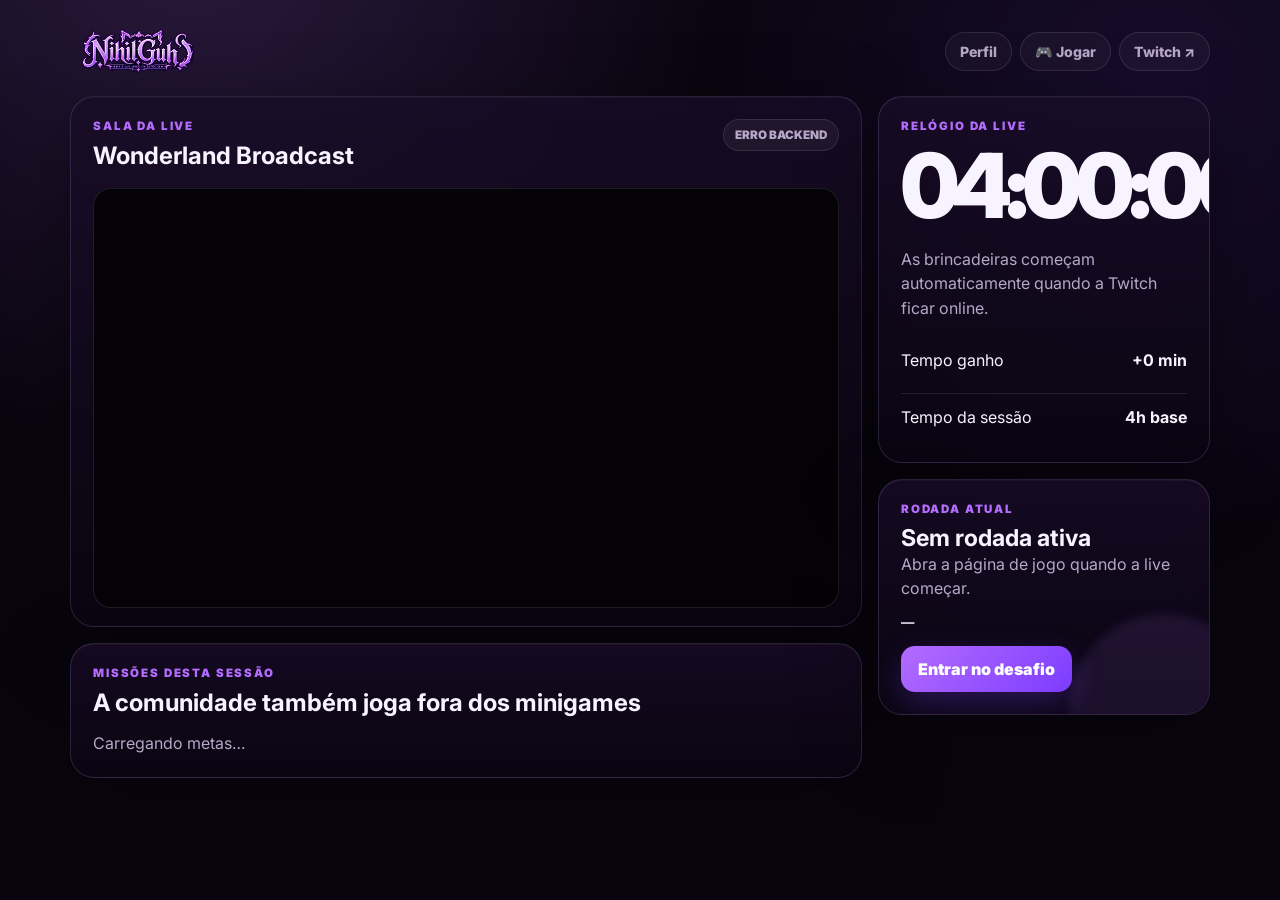
==== live/index.html @ 90fd8736 "chore: refresh persistent-game frontend release" ====
<!doctype html>
<html lang="pt-BR">
<head>
  <meta charset="utf-8"><meta name="viewport" content="width=device-width,initial-scale=1">
  <meta name="theme-color" content="#09050f"><title>NihilGuh — Sala da Live</title>
  <link rel="preconnect" href="https://fonts.googleapis.com"><link rel="preconnect" href="https://fonts.gstatic.com" crossorigin>
  <link href="https://fonts.googleapis.com/css2?family=Inter:wght@400;500;600;700;800;900&display=swap" rel="stylesheet">
  <link rel="stylesheet" href="../app.css?v=15">
</head>
<body data-page="live">
  <main class="shell">
    <header class="topbar">
      <a class="brand" href="../"><img src="../assets/logo.webp" alt="NihilGuh"></a>
      <nav class="nav"><a href="../">Perfil</a><a href="../play/" class="keep-mobile">🎮 Jogar</a><a href="https://www.twitch.tv/nihilguh" target="_blank" rel="noreferrer">Twitch ↗</a></nav>
    </header>

    <div class="live-layout">
      <section class="stack">
        <article class="card hero-card">
          <div class="hero-head">
            <div><span class="eyebrow">SALA DA LIVE</span><h2>Wonderland Broadcast</h2></div>
            <span class="status-badge" data-live-badge>OFFLINE</span>
          </div>
          <div class="player-wrap" id="live-player"></div>
        </article>

        <article class="card">
          <span class="eyebrow">MISSÕES DESTA SESSÃO</span>
          <h2>A comunidade também joga fora dos minigames</h2>
          <div class="list" id="live-goals-list"><div class="subtle">Carregando metas…</div></div>
        </article>
      </section>

      <aside class="live-side">
        <article class="card">
          <span class="eyebrow">RELÓGIO DA LIVE</span>
          <div class="big-clock" id="live-clock">04:00:00</div>
          <p class="subtle" id="live-state-copy">As brincadeiras começam automaticamente quando a Twitch ficar online.</p>
          <div class="list">
            <div class="list-row"><span>Tempo ganho</span><strong id="live-bonus">+0 min</strong></div>
            <div class="list-row"><span>Tempo da sessão</span><strong id="live-total">4h base</strong></div>
          </div>
        </article>

        <article class="card round-card">
          <span class="eyebrow">RODADA ATUAL</span>
          <h2 class="round-title" id="live-round-title">Sem rodada ativa</h2>
          <p class="round-copy" id="live-round-copy">Abra a página de jogo quando a live começar.</p>
          <div class="round-meta"><span id="live-round-meta">—</span></div>
          <div class="actions"><a class="btn primary" href="../play/">Entrar no desafio</a></div>
        </article>
      </aside>
    </div>
  </main>
  <script src="../site.config.js?v=14"></script><script src="../goals-api.js?v=14"></script><script src="../app.js?v=15"></script>
</body>
</html>
---- app.css ----
:root{
  --bg:#09050f;--panel:#12091c;--panel2:#190d26;--line:rgba(255,255,255,.10);
  --text:#f8f4ff;--muted:#b7a8c7;--purple:#b46cff;--purple2:#7c3cff;--pink:#ef9dff;
  --green:#60e4aa;--danger:#ff6b9d;--radius:24px;--shadow:0 24px 80px rgba(0,0,0,.38)
}
*{box-sizing:border-box}
html{background:var(--bg);color-scheme:dark;scroll-behavior:smooth}
body{margin:0;min-height:100vh;background:
radial-gradient(circle at 15% -10%,rgba(180,108,255,.20),transparent 34rem),
radial-gradient(circle at 90% 10%,rgba(124,60,255,.12),transparent 28rem),
var(--bg);color:var(--text);font-family:Inter,system-ui,-apple-system,BlinkMacSystemFont,"Segoe UI",sans-serif}
a{color:inherit}button,input{font:inherit}
body[data-page="home"]{position:relative;isolation:isolate;background:#06030c;overflow-x:hidden}
body[data-page="home"]::before{
  content:"";position:fixed;inset:-36px;z-index:-2;pointer-events:none;
  background:
    linear-gradient(180deg,rgba(7,2,13,.40),rgba(5,2,9,.62)),
    url("assets/bg.webp") center 34%/cover no-repeat;
  filter:blur(9px) saturate(1.18) contrast(1.03);
  transform:scale(1.055);
}
body[data-page="home"]::after{
  content:"";position:fixed;inset:0;z-index:-1;pointer-events:none;
  background:
    radial-gradient(ellipse 72% 62% at 50% 36%,rgba(31,11,49,.10) 0%,rgba(9,4,16,.34) 58%,rgba(3,1,7,.86) 100%),
    linear-gradient(90deg,rgba(4,2,9,.72) 0%,rgba(8,3,14,.12) 25%,rgba(8,3,14,.12) 75%,rgba(4,2,9,.72) 100%);
}
.shell{position:relative;z-index:1;width:min(1140px,calc(100% - 32px));margin:0 auto;padding:28px 0 64px}
.topbar{display:flex;align-items:center;justify-content:space-between;gap:18px;margin-bottom:22px}
.brand{display:flex;align-items:center;gap:10px;text-decoration:none;font-weight:900;letter-spacing:.02em}
.brand img{width:138px;height:auto;display:block}
.nav{display:flex;gap:8px;flex-wrap:wrap;justify-content:flex-end}
.nav a,.pill-btn{border:1px solid var(--line);background:rgba(255,255,255,.035);padding:10px 14px;border-radius:999px;text-decoration:none;color:var(--muted);font-size:.88rem;font-weight:800;transition:.18s ease}
.nav a:hover,.pill-btn:hover{color:#fff;border-color:rgba(180,108,255,.5);transform:translateY(-1px)}
.layout{display:grid;grid-template-columns:340px minmax(0,1fr);gap:20px;align-items:start}
.side-stack{display:grid;gap:16px;position:sticky;top:18px}
.profile-card,.card{
  border:1px solid rgba(205,171,255,.16);
  background:linear-gradient(180deg,rgba(25,12,39,.78),rgba(10,6,18,.84));
  box-shadow:var(--shadow),inset 0 1px 0 rgba(255,255,255,.035);
  backdrop-filter:blur(17px) saturate(1.08);
  -webkit-backdrop-filter:blur(17px) saturate(1.08);
  border-radius:var(--radius);overflow:hidden
}
.profile-card{position:relative}
.profile-cover{display:none!important}
.profile-body{padding:24px;margin:0}
.profile-identity{display:flex;align-items:center;gap:17px;margin-bottom:18px}
.profile-copy{min-width:0}
.avatar{
  width:112px;height:112px;flex:0 0 112px;border-radius:50%;object-fit:cover;
  background:radial-gradient(circle at 50% 35%,rgba(205,177,255,.24),rgba(13,7,20,.82));
  border:3px solid rgba(223,202,255,.72);
  box-shadow:0 14px 38px rgba(0,0,0,.42),0 0 0 6px rgba(180,108,255,.08),0 0 34px rgba(180,108,255,.18)
}
.profile-title{display:flex;align-items:center;gap:10px;margin:0}
.profile-title h1{font-size:1.72rem;margin:0;letter-spacing:-.035em}
.live-dot{width:10px;height:10px;border-radius:50%;background:#665d70;box-shadow:0 0 0 5px rgba(255,255,255,.04)}
.live-dot.online{background:var(--green);box-shadow:0 0 18px rgba(96,228,170,.7)}
.handle{color:#c4b1d7;font-size:.92rem;margin:4px 0 0}
.bio{color:#e3d8eb;line-height:1.62;margin:0 0 20px}
.socials{display:grid;grid-template-columns:1fr 1fr;gap:9px}
.social-btn{
  position:relative;isolation:isolate;display:flex;align-items:center;justify-content:flex-start;gap:9px;
  min-height:48px;padding:0 13px;border:1px solid rgba(255,255,255,.10);
  border-radius:14px;text-decoration:none;font-weight:850;font-size:.86rem;color:#fff;
  overflow:hidden;transition:transform .18s ease,border-color .18s ease,box-shadow .18s ease,filter .18s ease
}
.social-btn::before{content:"";position:absolute;inset:0;opacity:.92;z-index:-1;transition:opacity .18s ease}
.social-btn img,.social-btn .fallback-icon{width:18px;height:18px;display:grid;place-items:center;object-fit:contain;font-size:.82rem;font-weight:950}
.social-btn b{margin-left:auto;font-size:.78rem;opacity:.58;font-weight:700}
.social-btn:hover{transform:translateY(-2px);border-color:rgba(255,255,255,.22);filter:saturate(1.12) brightness(1.05)}
.social-btn:hover b{opacity:1}
.social-btn.twitch::before{background:linear-gradient(135deg,rgba(145,70,255,.50),rgba(84,31,145,.24))}
.social-btn.twitch:hover{box-shadow:0 10px 26px rgba(145,70,255,.22)}
.social-btn.youtube::before{background:linear-gradient(135deg,rgba(255,0,0,.40),rgba(112,0,11,.22))}
.social-btn.youtube:hover{box-shadow:0 10px 26px rgba(255,0,0,.18)}
.social-btn.tiktok::before{background:linear-gradient(135deg,rgba(37,244,238,.23),rgba(20,9,24,.60) 48%,rgba(254,44,85,.26))}
.social-btn.tiktok:hover{box-shadow:0 10px 26px rgba(254,44,85,.15)}
.social-btn.kick::before{background:linear-gradient(135deg,rgba(83,255,26,.36),rgba(18,74,9,.24))}
.social-btn.kick:hover{box-shadow:0 10px 26px rgba(83,255,26,.15)}
.social-btn.trovo::before{background:linear-gradient(135deg,rgba(31,232,135,.32),rgba(11,81,53,.24))}
.social-btn.trovo:hover{box-shadow:0 10px 26px rgba(31,232,135,.15)}
.social-btn.instagram::before{background:linear-gradient(135deg,rgba(131,58,180,.38),rgba(193,53,132,.30),rgba(245,96,64,.26))}
.social-btn.instagram:hover{box-shadow:0 10px 26px rgba(193,53,132,.17)}
.stack{display:grid;gap:16px}
.card{padding:22px}
.hero-card{padding:0}
.hero-head{padding:22px 22px 0;display:flex;align-items:flex-start;justify-content:space-between;gap:12px}
.eyebrow{display:block;color:var(--purple);font-size:.72rem;font-weight:900;letter-spacing:.16em;text-transform:uppercase;margin-bottom:8px}
.hero-head h2,.card h2,.card h3{margin:0}
.status-badge{padding:8px 11px;border-radius:999px;background:rgba(255,255,255,.05);border:1px solid var(--line);font-size:.73rem;font-weight:900;color:var(--muted);white-space:nowrap}
.status-badge.online{background:rgba(96,228,170,.09);border-color:rgba(96,228,170,.26);color:var(--green)}
.player-wrap{margin:18px 22px;border-radius:18px;overflow:hidden;aspect-ratio:16/9;background:#050308;border:1px solid var(--line);display:grid;place-items:center}
.player-wrap iframe{width:100%;height:100%;border:0}
.offline-art{padding:30px;text-align:center;color:var(--muted);line-height:1.6}
.live-summary{display:grid;grid-template-columns:1.2fr .8fr .8fr;gap:1px;background:var(--line);border-top:1px solid var(--line)}
.metric{background:#100918;padding:18px}
.metric span{display:block;color:var(--muted);font-size:.73rem;font-weight:800;text-transform:uppercase;letter-spacing:.08em;margin-bottom:5px}
.metric strong{font-size:1.5rem;letter-spacing:-.03em}
.timer{font-variant-numeric:tabular-nums}
.actions{display:flex;gap:10px;flex-wrap:wrap;margin-top:16px}
.btn{border:0;border-radius:14px;min-height:46px;padding:0 17px;display:inline-flex;align-items:center;justify-content:center;gap:8px;text-decoration:none;font-weight:900;cursor:pointer}
.btn.primary{background:linear-gradient(135deg,var(--purple),var(--purple2));color:white;box-shadow:0 12px 32px rgba(124,60,255,.28)}
.btn.secondary{background:rgba(255,255,255,.045);color:#fff;border:1px solid var(--line)}
.btn:disabled{opacity:.45;cursor:not-allowed}
.round-card{position:relative;overflow:hidden}
.round-card:before{content:"";position:absolute;inset:auto -50px -90px auto;width:190px;height:190px;border-radius:50%;background:rgba(180,108,255,.11);filter:blur(4px)}
.round-grid{display:grid;grid-template-columns:minmax(0,1fr) auto;gap:18px;align-items:center;position:relative}
.round-title{font-size:1.45rem;margin:0 0 6px}.round-copy{color:var(--muted);line-height:1.5;margin:0}
.round-meta{display:flex;gap:12px;flex-wrap:wrap;margin-top:14px;color:#d9cce3;font-size:.84rem;font-weight:800}
.reward{min-width:92px;text-align:center;padding:16px;border-radius:18px;background:rgba(180,108,255,.10);border:1px solid rgba(180,108,255,.24)}
.reward b{display:block;font-size:1.45rem;color:#fff}.reward span{font-size:.72rem;color:var(--muted);text-transform:uppercase;font-weight:900}
.grid-2{display:grid;grid-template-columns:1fr 1fr;gap:16px}
.list{display:grid;gap:10px;margin-top:14px}
.list-row{display:flex;align-items:center;justify-content:space-between;gap:15px;padding:13px 0;border-top:1px solid var(--line)}
.list-row:first-child{border-top:0}.list-row small{color:var(--muted)}.list-row.done strong{color:var(--green)}
.support-card{background:linear-gradient(135deg,rgba(180,108,255,.17),rgba(239,157,255,.055)),rgba(11,6,18,.82)}
.support-card p{color:#cfc0da;line-height:1.55}
.community-btn{border:1px solid rgba(255,255,255,.11);color:#fff}
.community-btn img{width:18px;height:18px}
.discord-btn{background:linear-gradient(135deg,#5865f2,#3d47b9);box-shadow:0 10px 25px rgba(88,101,242,.20)}
.coret-btn{background:linear-gradient(135deg,rgba(180,108,255,.72),rgba(90,38,154,.72));box-shadow:0 10px 25px rgba(180,108,255,.16)}
.livepix-btn{
  position:relative;isolation:isolate;overflow:hidden;min-width:205px;
  background:linear-gradient(120deg,#8d3dff,#b85cff 52%,#e887ff);
  box-shadow:0 13px 34px rgba(153,69,255,.31);
  animation:livepixPulse 2.25s ease-in-out infinite
}
.livepix-btn::before{
  content:"";position:absolute;top:-55%;bottom:-55%;left:-42%;width:34%;z-index:-1;
  background:linear-gradient(90deg,transparent,rgba(255,255,255,.52),transparent);
  transform:rotate(14deg);animation:livepixShine 2.85s ease-in-out infinite
}
.livepix-btn::after{
  content:"";position:absolute;inset:1px;border-radius:13px;z-index:-2;
  background:linear-gradient(135deg,rgba(255,255,255,.12),transparent 42%)
}
.livepix-btn .livepix-heart{font-size:1.05rem;animation:livepixHeart 1.15s ease-in-out infinite}
.livepix-btn b{font-size:.8rem;margin-left:2px}
.livepix-btn:hover{transform:translateY(-2px) scale(1.015);box-shadow:0 17px 42px rgba(176,82,255,.40)}
.support-subscribe{border-color:rgba(211,174,255,.20)}
@keyframes livepixPulse{
  0%,100%{box-shadow:0 13px 34px rgba(153,69,255,.28),0 0 0 0 rgba(190,111,255,.24)}
  50%{box-shadow:0 17px 42px rgba(176,82,255,.38),0 0 0 10px rgba(190,111,255,0)}
}
@keyframes livepixShine{
  0%,24%{left:-42%;opacity:0}
  34%{opacity:1}
  62%{left:118%;opacity:.9}
  70%,100%{left:118%;opacity:0}
}
@keyframes livepixHeart{0%,100%{transform:scale(1)}45%{transform:scale(1.22)}}
@media (prefers-reduced-motion:reduce){
  .livepix-btn,.livepix-btn::before,.livepix-btn .livepix-heart{animation:none!important}
  .social-btn,.btn{transition:none!important}
}
.community-card-home{background:
linear-gradient(135deg,rgba(124,60,255,.18),rgba(180,108,255,.055)),
rgba(13,7,22,.82)}
.community-card-home .btn.primary{box-shadow:0 12px 28px rgba(124,60,255,.22)}
body.is-offline .layout{grid-template-columns:minmax(0,720px);justify-content:center}
body.is-offline .side-stack{position:relative;top:auto}
body.is-offline .community-card-home{order:-1;border-color:rgba(180,108,255,.34);box-shadow:0 24px 80px rgba(0,0,0,.36),0 0 0 1px rgba(180,108,255,.09),0 0 48px rgba(124,60,255,.10)}
body.is-offline .community-card-home h2{font-size:1.55rem}
body.is-offline .community-card-home .actions .btn.primary{min-width:150px}
body.is-offline .profile-card{order:0}
body.is-offline .support-card{order:1}
[hidden]{display:none!important}
.footer{color:#7f718d;text-align:center;font-size:.8rem;padding:28px 0 0}

/* live room */
.live-layout{display:grid;grid-template-columns:minmax(0,1.55fr) minmax(300px,.65fr);gap:16px;align-items:start}
.live-side{display:grid;gap:16px;position:sticky;top:18px}
.big-clock{font-size:clamp(2.8rem,7vw,5.8rem);line-height:1;font-weight:950;letter-spacing:-.065em;font-variant-numeric:tabular-nums;margin:6px 0 8px}
.subtle{color:var(--muted);line-height:1.55}
.goal-progress{height:8px;background:rgba(255,255,255,.06);border-radius:99px;overflow:hidden;margin-top:7px}.goal-progress i{display:block;height:100%;background:linear-gradient(90deg,var(--purple2),var(--pink));border-radius:inherit}

/* play */
.play-shell{width:min(760px,calc(100% - 28px));margin:0 auto;padding:22px 0 50px}
.play-head{display:flex;justify-content:space-between;align-items:center;gap:12px;margin-bottom:16px}
.player-name{display:flex;gap:8px;align-items:center}.player-name input,.answer-input{background:#0d0713;border:1px solid var(--line);color:#fff;border-radius:13px;padding:12px 13px;outline:none}
.player-name input{width:190px}.answer-input{width:100%;font-size:1.15rem}
.player-name input:focus,.answer-input:focus{border-color:rgba(180,108,255,.55);box-shadow:0 0 0 3px rgba(180,108,255,.08)}
.challenge{padding:26px;text-align:center}
.challenge-icon{width:72px;height:72px;border-radius:22px;margin:2px auto 18px;display:grid;place-items:center;font-size:2rem;background:rgba(180,108,255,.1);border:1px solid rgba(180,108,255,.22)}
.challenge h1{font-size:clamp(1.7rem,5vw,2.7rem);margin:0 0 8px}.challenge p{color:var(--muted);line-height:1.55}
.challenge-prompt{margin:24px 0;padding:22px;border-radius:18px;background:#0b0610;border:1px solid var(--line);font-size:clamp(1.55rem,7vw,3rem);font-weight:950;letter-spacing:.08em;word-break:break-word}
.challenge-form{display:flex;gap:8px;max-width:520px;margin:0 auto}.challenge-form .btn{min-width:125px}
.play-stats{display:flex;justify-content:center;gap:20px;flex-wrap:wrap;margin-top:16px;color:var(--muted);font-size:.84rem;font-weight:800}
.feedback{min-height:30px;margin-top:14px;font-weight:850}.feedback.good{color:var(--green)}.feedback.bad{color:var(--danger)}
.reaction-zone{display:grid;place-items:center;margin:25px 0}.reaction-btn{width:min(320px,80vw);aspect-ratio:1;border-radius:50%;border:1px solid rgba(255,255,255,.12);font-size:1.5rem;font-weight:950;background:#1b1125;color:#8e809a;transition:.15s}
.reaction-btn.ready{background:linear-gradient(135deg,var(--purple),var(--purple2));color:#fff;box-shadow:0 0 50px rgba(180,108,255,.4);cursor:pointer;transform:scale(1.03)}
.winner{padding:30px;text-align:center}.winner .crown{font-size:3rem}.winner h1{margin:8px 0}.winner strong{color:var(--green);font-size:1.25rem}
.offline-card{text-align:center;padding:36px}
.game-card{min-height:480px}
.game-progress{height:5px;background:rgba(255,255,255,.06);border-radius:99px;overflow:hidden;margin:22px 0 8px}
.game-progress i{display:block;height:100%;background:linear-gradient(90deg,var(--purple2),var(--pink));border-radius:inherit}
.hunt-grid{display:grid;grid-template-columns:repeat(6,1fr);gap:8px;max-width:560px;margin:24px auto}
.hunt-cell,.odd-cell,.memory-card{border:1px solid var(--line);background:#0c0712;color:#fff;border-radius:13px;min-height:58px;font-size:1.7rem;cursor:pointer;transition:.12s}
.hunt-cell:hover,.odd-cell:hover,.memory-card:not(:disabled):hover{transform:translateY(-2px);border-color:rgba(180,108,255,.5)}
.hunt-cell.rabbit{background:rgba(180,108,255,.12)}
.odd-grid{display:grid;grid-template-columns:repeat(var(--game-cols),1fr);gap:5px;max-width:620px;margin:24px auto}
.odd-cell{min-height:0;aspect-ratio:1;padding:0;font-size:clamp(1rem,4vw,1.8rem)}
.flash-stage{margin:24px auto;padding:30px 16px;border:1px solid rgba(180,108,255,.24);border-radius:20px;background:rgba(180,108,255,.07)}
.flash-stage.is-hidden{border-style:dashed}
.flash-word{font-size:clamp(2rem,8vw,4.5rem);font-weight:950;letter-spacing:.08em;word-break:break-word}
.flash-stage small,.game-help{display:block;color:var(--muted);margin-top:10px}
.memory-target{margin:20px 0 12px;color:var(--muted)}.memory-target strong{color:#fff;font-size:1.5rem}
.memory-grid{display:grid;grid-template-columns:repeat(4,1fr);gap:10px;max-width:560px;margin:0 auto 18px}
.memory-card{aspect-ratio:1;font-size:2rem}.memory-card.is-hidden{background:linear-gradient(135deg,#1b0d2a,#0e0715);border-color:rgba(180,108,255,.22)}
.memory-card:disabled{opacity:1}
.queen-warning{margin:18px auto 10px;color:var(--pink);font-weight:900}
.queen-doors{display:grid;grid-template-columns:1fr 1fr;gap:16px;max-width:600px;margin:22px auto}
.queen-door{min-height:230px;border:1px solid rgba(180,108,255,.25);border-radius:22px;background:linear-gradient(180deg,#1a0c29,#0c0712);color:#fff;cursor:pointer;transition:.16s}
.queen-door:hover{transform:translateY(-4px);border-color:rgba(239,157,255,.6);box-shadow:0 18px 45px rgba(124,60,255,.18)}
.queen-door span{display:block;font-size:4rem}.queen-door strong{display:block;font-size:1.25rem;margin:8px}.queen-door small{color:var(--muted)}
.winner.penalty strong{color:var(--danger)}
.maze-board{display:grid;grid-template-columns:repeat(var(--maze-cols),1fr);gap:2px;max-width:560px;margin:22px auto;background:#050308;padding:8px;border:1px solid var(--line);border-radius:16px}
.maze-cell{aspect-ratio:1;display:grid;place-items:center;font-size:clamp(.8rem,3vw,1.35rem);border-radius:4px}
.maze-cell.wall{background:#040207}.maze-cell.open{background:#20102d}.maze-cell.player{background:rgba(180,108,255,.6);box-shadow:0 0 18px rgba(180,108,255,.35)}
.maze-controls{display:grid;justify-items:center;gap:5px;margin:12px auto}.maze-controls>button,.maze-controls div button{width:56px;height:46px;border:1px solid var(--line);background:#170c21;color:#fff;border-radius:12px;font-size:1.3rem;cursor:pointer}.maze-controls div{display:flex;gap:5px}
.puzzle-board{display:grid;grid-template-columns:repeat(4,1fr);gap:8px;max-width:540px;margin:24px auto}
.puzzle-tile{aspect-ratio:1;border-radius:16px;border:1px solid rgba(180,108,255,.25);background:linear-gradient(135deg,#2a1240,#13091d);color:#fff;font-size:clamp(1.25rem,5vw,2.2rem);font-weight:950;cursor:pointer;box-shadow:inset 0 0 24px rgba(180,108,255,.05)}
.puzzle-tile.blank{background:rgba(255,255,255,.025);border-style:dashed;cursor:default}


/* overlay */
html.overlay-page,
html.overlay-page body,
body[data-page="overlay"]{
  background:transparent!important;
  background-color:transparent!important;
  color-scheme:normal;
}
body[data-page="overlay"]{
  overflow:hidden;
  min-height:0;
}
body[data-page="overlay"] .overlay-shell{
  width:600px;
  height:400px;
  padding:18px;
  display:grid;
  grid-template-rows:auto 1fr auto;
  gap:10px;
  background:transparent!important;
  background-color:transparent!important;
  border:0!important;
  border-radius:0;
  box-shadow:none!important;
  backdrop-filter:none!important;
  overflow:hidden;
}
.overlay-top{display:flex;justify-content:space-between;align-items:center}
.overlay-title{font-size:.72rem;font-weight:950;letter-spacing:.15em;color:var(--purple);text-shadow:0 2px 8px #000,0 0 14px rgba(0,0,0,.9)}
.overlay-clock{font-size:64px;font-weight:950;letter-spacing:-.05em;font-variant-numeric:tabular-nums;line-height:1;text-shadow:0 3px 10px #000,0 0 18px rgba(0,0,0,.95)}
.overlay-main{display:grid;align-content:center}
.overlay-round{font-size:25px;font-weight:900;margin:8px 0 4px;text-shadow:0 2px 8px #000,0 0 14px rgba(0,0,0,.95)}
.overlay-desc{font-size:14px;color:#f0e8f7;max-width:500px;text-shadow:0 2px 8px #000,0 0 12px rgba(0,0,0,.95)}
.overlay-bottom{display:flex;justify-content:space-between;color:#ded2e8;font-size:13px;font-weight:800;text-shadow:0 2px 8px #000,0 0 12px rgba(0,0,0,.95)}
#overlay-status{font-weight:950;text-shadow:0 2px 8px #000,0 0 12px rgba(0,0,0,.95)}
.overlay-winner{color:var(--green)}

/* mobile */
@media(max-width:820px){
  .shell{width:min(100% - 22px,720px);padding-top:14px}.topbar{align-items:flex-start}.brand img{width:116px}
  .layout,.live-layout{grid-template-columns:1fr}.side-stack{position:relative;top:auto}.profile-card{position:relative;top:auto}
  .profile-body{padding:20px}.profile-identity{gap:14px}.avatar{width:92px;height:92px;flex-basis:92px}.profile-title h1{font-size:1.5rem}
  .bio{font-size:.92rem}.socials{margin-top:10px}
  .live-side{position:static}.live-summary{grid-template-columns:1fr 1fr}.metric:first-child{grid-column:1/-1}
  .grid-2{grid-template-columns:1fr}.round-grid{grid-template-columns:1fr}.reward{justify-self:start}
  .challenge{padding:20px 16px}.challenge-form{flex-direction:column}.challenge-form .btn{width:100%}.hunt-grid{grid-template-columns:repeat(5,1fr);gap:6px}.queen-doors{grid-template-columns:1fr}.queen-door{min-height:150px}.memory-grid{gap:6px}.maze-board{padding:5px}
  .play-head{align-items:flex-start;flex-direction:column}.player-name{width:100%}.player-name input{flex:1;min-width:0}
}
@media(max-width:560px){
  .nav a:not(.keep-mobile){display:none}.card{padding:18px}.hero-head{padding:18px 18px 0}.player-wrap{margin:14px 18px}.socials{grid-template-columns:1fr 1fr}
  .profile-identity{align-items:center}.avatar{width:78px;height:78px;flex-basis:78px}.profile-title h1{font-size:1.32rem}.social-btn{min-height:46px;padding:0 11px}
}


/* =========================================================
   HOME — editorial creator layout
   Cards are reserved for live/game state, not every section.
   ========================================================= */
body[data-page="home"] .shell{width:min(1080px,calc(100% - 36px));padding-top:22px}
body[data-page="home"] .topbar{margin-bottom:34px}
body[data-page="home"] .nav{gap:18px}
body[data-page="home"] .nav a{
  position:relative;
  padding:7px 0;
  border:0;
  border-radius:0;
  background:transparent;
  color:#d8cbe3;
  font-size:.86rem;
  font-weight:750;
}
body[data-page="home"] .nav a::after{
  content:"";position:absolute;left:0;right:100%;bottom:1px;height:1px;
  background:linear-gradient(90deg,var(--purple),var(--pink));
  transition:right .18s ease;
}
body[data-page="home"] .nav a:hover{color:#fff;transform:none}
body[data-page="home"] .nav a:hover::after{right:0}

.home-flow{display:flex;flex-direction:column;gap:0}
.creator-editorial{
  position:relative;
  display:grid;
  grid-template-columns:180px minmax(0,1fr);
  gap:34px;
  align-items:center;
  padding:28px 0 34px;
  border-bottom:1px solid rgba(216,187,255,.16);
}
.creator-editorial::before{
  content:"";
  position:absolute;
  width:320px;height:320px;left:-130px;top:-70px;
  border-radius:50%;
  background:radial-gradient(circle,rgba(173,91,255,.16),transparent 68%);
  filter:blur(10px);
  pointer-events:none;
}
.creator-avatar-wrap{position:relative;width:166px;height:166px;display:grid;place-items:center}
.creator-avatar-wrap::before{
  content:"";position:absolute;inset:6px;border-radius:48% 52% 45% 55% / 54% 45% 55% 46%;
  border:1px solid rgba(226,204,255,.30);
  transform:rotate(-7deg);
}
.creator-avatar-wrap::after{
  content:"";position:absolute;inset:-8px;border-radius:50%;
  background:conic-gradient(from 210deg,transparent 0 58%,rgba(180,108,255,.22) 72%,transparent 86%);
  filter:blur(7px);z-index:-1;
}
.creator-editorial .avatar{
  width:148px;height:148px;flex:none;border-radius:50%;
  border:0;
  box-shadow:0 20px 48px rgba(0,0,0,.40),0 0 42px rgba(180,108,255,.14);
}
.creator-avatar-wrap .live-dot{
  position:absolute;right:7px;bottom:20px;width:13px;height:13px;
  border:3px solid #0b0611;box-sizing:content-box;
}
.creator-copy{min-width:0}
.creator-heading{display:flex;align-items:baseline;gap:13px;flex-wrap:wrap}
.creator-heading h1{
  margin:0;
  font-size:clamp(2.45rem,6vw,4.8rem);
  line-height:.92;
  letter-spacing:-.07em;
  font-weight:950;
  text-shadow:0 6px 28px rgba(0,0,0,.48);
}
.creator-heading .handle{
  margin:0;
  color:#c9b6d9;
  font-size:.95rem;
  font-weight:700;
}
.creator-editorial .bio{
  max-width:690px;
  margin:16px 0 22px;
  color:#e5daec;
  font-size:1.03rem;
  line-height:1.7;
}
.creator-editorial .socials{
  display:grid;
  grid-template-columns:repeat(3,minmax(0,1fr));
  gap:7px 18px;
  max-width:720px;
}
.creator-editorial .social-btn{
  min-height:40px;
  padding:5px 2px;
  border:0;
  border-bottom:1px solid rgba(255,255,255,.11);
  border-radius:0;
  background:transparent;
  overflow:visible;
  font-size:.86rem;
  font-weight:800;
  color:#ded2e8;
}
.creator-editorial .social-btn::before{
  inset:auto 0 -1px 0;
  height:1px;
  opacity:.65;
  background:currentColor;
  transform:scaleX(.22);
  transform-origin:left;
  transition:transform .18s ease;
}
.creator-editorial .social-btn:hover{
  transform:translateX(4px);
  border-color:transparent;
  box-shadow:none;
  filter:none;
  color:#fff;
}
.creator-editorial .social-btn:hover::before{transform:scaleX(1)}
.creator-editorial .social-btn img{width:17px;height:17px;color:inherit}
.creator-editorial .social-btn.twitch{color:#c49cff}
.creator-editorial .social-btn.youtube{color:#ff8d8d}
.creator-editorial .social-btn.tiktok{color:#8ff4ef}
.creator-editorial .social-btn.kick{color:#9dff78}
.creator-editorial .social-btn.trovo{color:#80f0b3}
.creator-editorial .social-btn.instagram{color:#f3a1d0}

.community-feature{
  position:relative;
  display:grid;
  grid-template-columns:72px minmax(0,1fr) auto;
  gap:24px;
  align-items:center;
  padding:34px 0;
  border-bottom:1px solid rgba(216,187,255,.16);
}
.feature-mark{
  font-family:Georgia,serif;
  font-size:4.1rem;
  line-height:1;
  color:#c18cff;
  transform:rotate(-13deg);
  text-shadow:0 0 34px rgba(180,108,255,.28);
}
.feature-copy h2,.support-feature h2{
  margin:0;
  font-size:clamp(1.65rem,3.5vw,2.35rem);
  letter-spacing:-.045em;
  line-height:1.04;
}
.feature-copy p,.support-feature p{
  max-width:650px;
  margin:10px 0 0;
  color:#c9bbd4;
  line-height:1.62;
}
.feature-actions{display:flex;gap:10px;align-items:center;flex-wrap:wrap;justify-content:flex-end}
.community-link{
  display:inline-flex;align-items:center;gap:9px;
  min-height:46px;padding:0 15px;
  border:1px solid rgba(255,255,255,.12);
  border-radius:10px;
  text-decoration:none;
  color:#fff;
  font-size:.86rem;font-weight:850;
  transition:transform .16s ease,border-color .16s ease,background .16s ease;
}
.community-link img{width:18px;height:18px}
.community-link b{font-size:.76rem;opacity:.55}
.community-link:hover{transform:translateY(-2px);border-color:rgba(255,255,255,.28)}
.discord-link{background:rgba(88,101,242,.20)}
.discord-link:hover{background:rgba(88,101,242,.30)}
.coret-link{background:rgba(180,108,255,.10)}
.coret-link:hover{background:rgba(180,108,255,.17)}
.coret-glyph{color:#d49cff;font-size:1rem}

.support-feature{
  position:relative;
  display:grid;
  grid-template-columns:minmax(0,1fr) auto;
  gap:28px;
  align-items:center;
  padding:34px 0 38px;
}
.support-feature::before{
  content:"";position:absolute;left:0;top:0;width:64px;height:1px;
  background:linear-gradient(90deg,var(--pink),transparent);
}
.support-kicker{
  display:inline-block;
  margin-bottom:8px;
  color:#e8b4ff;
  font-size:.88rem;
  font-weight:850;
}
.support-actions{display:flex;gap:10px;align-items:center;flex-wrap:wrap;justify-content:flex-end}
.support-feature .livepix-btn{
  min-height:50px;padding:0 18px;
  display:inline-flex;align-items:center;justify-content:center;gap:9px;
  border:0;border-radius:12px;
  color:#fff;text-decoration:none;font-weight:900;
}
.support-feature .support-subscribe{
  min-height:46px;padding:0 5px;
  display:inline-flex;align-items:center;
  border:0;border-bottom:1px solid rgba(225,194,255,.30);
  border-radius:0;
  color:#d8cbe3;text-decoration:none;font-weight:800;
}
.support-feature .support-subscribe:hover{color:#fff;border-color:#fff}

body[data-page="home"] .live-home-content{
  padding:8px 0 34px;
  gap:18px;
}
body[data-page="home"] .live-home-content .card{
  border-radius:18px;
  border:1px solid rgba(214,182,255,.20);
  background:linear-gradient(180deg,rgba(17,8,28,.91),rgba(8,4,13,.94));
  box-shadow:0 24px 70px rgba(0,0,0,.38);
  backdrop-filter:blur(10px);
  -webkit-backdrop-filter:blur(10px);
}
body[data-page="home"] .live-home-content .hero-card{
  border-left:3px solid rgba(96,228,170,.55);
}
body[data-page="home"] .live-home-content .round-card{
  border-left:3px solid rgba(180,108,255,.65);
}
body[data-page="home"] .live-home-content .round-card::before{display:none}

/* Hierarchy changes with stream status */
body.is-offline .home-flow .community-feature{order:1}
body.is-offline .home-flow .creator-editorial{order:2}
body.is-offline .home-flow .support-feature{order:3}
body.is-offline .home-flow .live-home-content{order:4}
body.is-live .home-flow .live-home-content{order:1}
body.is-live .home-flow .creator-editorial{order:2}
body.is-live .home-flow .community-feature{order:3}
body.is-live .home-flow .support-feature{order:4}

/* Remove obsolete home card language */
body[data-page="home"] .profile-card,
body[data-page="home"] .community-card-home,
body[data-page="home"] .support-card{display:none!important}

@media(max-width:820px){
  body[data-page="home"] .shell{width:min(100% - 24px,720px)}
  body[data-page="home"] .topbar{margin-bottom:20px}
  .creator-editorial{grid-template-columns:126px minmax(0,1fr);gap:20px;padding:20px 0 28px}
  .creator-avatar-wrap{width:120px;height:120px}
  .creator-editorial .avatar{width:108px;height:108px}
  .creator-heading h1{font-size:clamp(2.15rem,10vw,3.25rem)}
  .creator-editorial .bio{font-size:.95rem;margin:12px 0 18px}
  .creator-editorial .socials{grid-template-columns:repeat(2,minmax(0,1fr));gap:5px 14px}
  .community-feature{grid-template-columns:54px minmax(0,1fr);padding:28px 0}
  .feature-mark{font-size:3.2rem}
  .feature-actions{grid-column:2;justify-content:flex-start}
  .support-feature{grid-template-columns:1fr;padding:28px 0 32px}
  .support-actions{justify-content:flex-start}
}
@media(max-width:560px){
  body[data-page="home"] .nav{gap:12px}
  .creator-editorial{grid-template-columns:1fr;text-align:left}
  .creator-avatar-wrap{width:104px;height:104px}
  .creator-editorial .avatar{width:94px;height:94px}
  .creator-heading{gap:9px}
  .creator-heading h1{font-size:2.55rem}
  .creator-editorial .socials{grid-template-columns:1fr 1fr}
  .community-feature{grid-template-columns:1fr;gap:10px}
  .feature-mark{font-size:2.7rem}
  .feature-actions{grid-column:1}
  .community-link{flex:1;justify-content:center}
  .support-actions{align-items:stretch}
  .support-feature .livepix-btn{width:100%}
}

.phase-wait{margin:14px auto 0;color:var(--muted);font-size:.9rem;font-weight:750;text-align:center}


/* Live-first home: player + synchronized game in one continuous surface */
body[data-page="home"].is-live .live-home-content{padding-top:0}
body[data-page="home"].is-live .hero-card{padding-bottom:0;overflow:visible}
body[data-page="home"] #home-player{
  margin-bottom:0;
  border-bottom-left-radius:0;
  border-bottom-right-radius:0;
}
.home-game-stage{
  margin:0;
  padding:18px 20px 22px;
  border-top:1px solid rgba(196,151,255,.18);
  border-bottom:1px solid rgba(196,151,255,.14);
  background:
    radial-gradient(circle at 15% 0%,rgba(180,108,255,.10),transparent 38%),
    rgba(8,4,14,.58);
}
.home-game-bar{
  display:flex;
  align-items:flex-end;
  justify-content:space-between;
  gap:18px;
  margin-bottom:12px;
}
.home-game-bar>div{display:grid;gap:4px}
.home-game-bar strong{font-size:.95rem;color:#eee5f5}
.home-player-name{
  display:grid;
  gap:4px;
  min-width:170px;
  color:var(--muted);
  font-size:.72rem;
  font-weight:800;
}
.home-player-name input{
  width:100%;
  min-height:38px;
  padding:0 11px;
  border:1px solid rgba(255,255,255,.12);
  border-radius:10px;
  outline:none;
  background:rgba(255,255,255,.045);
  color:#fff;
}
.home-player-name input:focus{
  border-color:rgba(180,108,255,.55);
  box-shadow:0 0 0 3px rgba(180,108,255,.10);
}
.home-game-root .game-card{
  min-height:0;
  padding:12px 0 0;
  border:0!important;
  border-radius:0!important;
  background:transparent!important;
  box-shadow:none!important;
  backdrop-filter:none!important;
  -webkit-backdrop-filter:none!important;
}
.home-game-root .game-card>.eyebrow{display:none}
.home-game-root .game-card h1{font-size:clamp(1.55rem,4vw,2.3rem)}
.home-game-root .challenge-icon{margin-top:2px}
.home-game-root .game-progress{margin-top:16px}
.home-game-state{
  min-height:130px;
  display:grid;
  place-content:center;
  gap:7px;
  text-align:center;
  color:#fff;
}
.home-game-state strong{font-size:1.2rem}
.home-game-state span{color:var(--muted);line-height:1.45}
.home-game-state.penalty strong{color:var(--danger)}
body[data-page="home"] .live-summary{
  margin:0;
  border-top:0;
  border-radius:0 0 18px 18px;
  background:rgba(5,3,9,.72);
}
body[data-page="home"] .player-wrap iframe{display:block}
body[data-page="home"] .player-wrap{background:#000}

@media(max-width:700px){
  .home-game-stage{padding:16px 14px 20px}
  .home-game-bar{align-items:stretch;flex-direction:column}
  .home-player-name{min-width:0;width:100%}
}
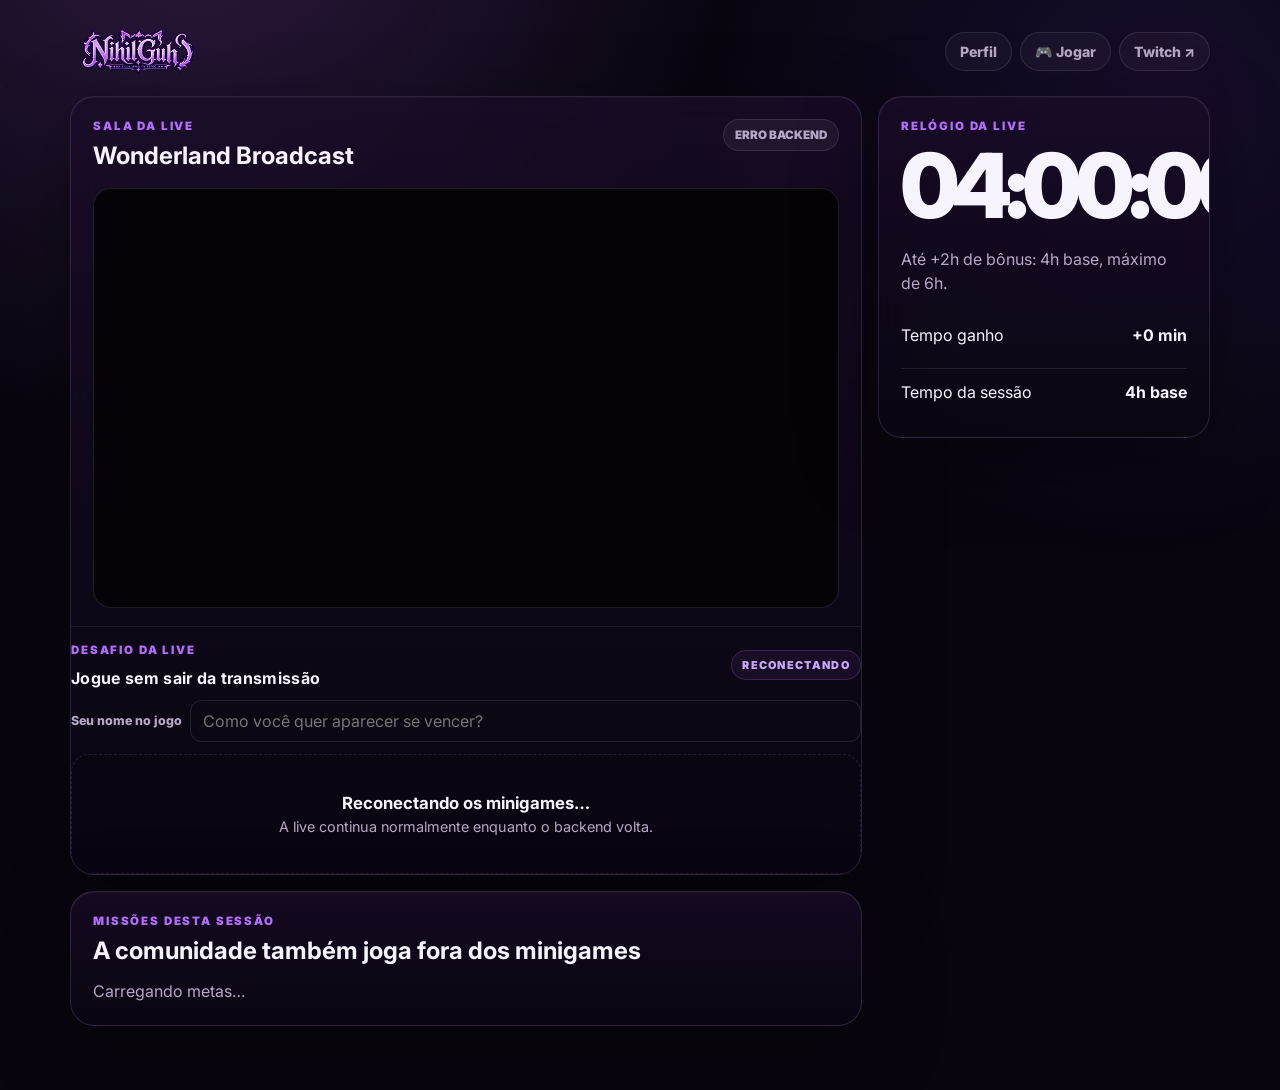
==== commit 16776fb3: "feat: show playable minigame directly below live player" ====
--- a/live/index.html
+++ b/live/index.html
@@ -5,7 +5,8 @@
   <meta name="theme-color" content="#09050f"><title>NihilGuh — Sala da Live</title>
   <link rel="preconnect" href="https://fonts.googleapis.com"><link rel="preconnect" href="https://fonts.gstatic.com" crossorigin>
   <link href="https://fonts.googleapis.com/css2?family=Inter:wght@400;500;600;700;800;900&display=swap" rel="stylesheet">
-  <link rel="stylesheet" href="../app.css?v=15">
+  <link rel="stylesheet" href="../app.css?v=19">
+  <link rel="stylesheet" href="live-game.css?v=1">
 </head>
 <body data-page="live">
   <main class="shell">
@@ -21,7 +22,27 @@
             <div><span class="eyebrow">SALA DA LIVE</span><h2>Wonderland Broadcast</h2></div>
             <span class="status-badge" data-live-badge>OFFLINE</span>
           </div>
+
           <div class="player-wrap" id="live-player"></div>
+
+          <section class="live-game-panel" aria-labelledby="live-game-heading">
+            <div class="live-game-panel-head">
+              <div class="live-game-panel-title">
+                <span class="eyebrow">DESAFIO DA LIVE</span>
+                <strong id="live-game-heading">Jogue sem sair da transmissão</strong>
+              </div>
+              <span class="live-game-status" id="live-game-status">SINCRONIZANDO</span>
+            </div>
+
+            <div class="live-game-name">
+              <label for="live-player-name-input">Seu nome no jogo</label>
+              <input id="live-player-name-input" maxlength="24" placeholder="Como você quer aparecer se vencer?" autocomplete="nickname">
+            </div>
+
+            <div id="live-game-root">
+              <div class="live-game-empty"><strong>Carregando desafio…</strong><span>Sincronizando a rodada com todos os jogadores.</span></div>
+            </div>
+          </section>
         </article>
 
         <article class="card">
@@ -35,23 +56,19 @@
         <article class="card">
           <span class="eyebrow">RELÓGIO DA LIVE</span>
           <div class="big-clock" id="live-clock">04:00:00</div>
-          <p class="subtle" id="live-state-copy">As brincadeiras começam automaticamente quando a Twitch ficar online.</p>
+          <p class="subtle" id="live-state-copy">Até +2h de bônus: 4h base, máximo de 6h.</p>
           <div class="list">
             <div class="list-row"><span>Tempo ganho</span><strong id="live-bonus">+0 min</strong></div>
             <div class="list-row"><span>Tempo da sessão</span><strong id="live-total">4h base</strong></div>
           </div>
         </article>
-
-        <article class="card round-card">
-          <span class="eyebrow">RODADA ATUAL</span>
-          <h2 class="round-title" id="live-round-title">Sem rodada ativa</h2>
-          <p class="round-copy" id="live-round-copy">Abra a página de jogo quando a live começar.</p>
-          <div class="round-meta"><span id="live-round-meta">—</span></div>
-          <div class="actions"><a class="btn primary" href="../play/">Entrar no desafio</a></div>
-        </article>
       </aside>
     </div>
   </main>
-  <script src="../site.config.js?v=14"></script><script src="../goals-api.js?v=14"></script><script src="../app.js?v=15"></script>
+  <script src="../site.config.js?v=20"></script>
+  <script src="../goals-api.js?v=22"></script>
+  <script src="../games.js?v=18"></script>
+  <script src="../app.js?v=20"></script>
+  <script src="live-game.js?v=1"></script>
 </body>
 </html>
--- a/app.css
+++ b/app.css
@@ -649,3 +649,481 @@
   .home-game-bar{align-items:stretch;flex-direction:column}
   .home-player-name{min-width:0;width:100%}
 }
+
+
+/* =========================================================
+   OBS CLEAN OVERLAY v16
+   timer -> CTA -> timer -> winners
+   ========================================================= */
+html.overlay-page,
+html.overlay-page body,
+body.overlay-clean-page{
+  width:100%;
+  height:100%;
+  min-height:0;
+  margin:0;
+  overflow:hidden;
+  background:transparent!important;
+  background-color:transparent!important;
+  color-scheme:normal;
+}
+
+body.overlay-clean-page .overlay-clean-shell{
+  width:600px;
+  height:400px;
+  padding:0;
+  margin:0;
+  display:grid;
+  place-items:center;
+  background:transparent!important;
+  border:0!important;
+  border-radius:0!important;
+  box-shadow:none!important;
+  backdrop-filter:none!important;
+  -webkit-backdrop-filter:none!important;
+  overflow:hidden;
+}
+
+.overlay-scene{
+  grid-area:1/1;
+  width:100%;
+  min-height:180px;
+  display:grid;
+  place-items:center;
+  padding:18px 24px;
+  opacity:0;
+  transform:translateY(12px) scale(.985);
+  pointer-events:none;
+}
+.overlay-scene.is-active{
+  opacity:1;
+  transform:translateY(0) scale(1);
+  animation:overlaySceneIn .52s cubic-bezier(.2,.8,.2,1) both;
+}
+.overlay-scene[hidden]{display:none!important}
+
+.overlay-timer-only{
+  font-size:86px;
+  line-height:.88;
+  font-weight:950;
+  letter-spacing:-.075em;
+  font-variant-numeric:tabular-nums;
+  color:#fff;
+  text-shadow:
+    0 4px 12px rgba(0,0,0,.92),
+    0 0 26px rgba(0,0,0,.90),
+    0 0 2px rgba(255,255,255,.45);
+  animation:overlayTimerBreath 3.5s ease-in-out infinite;
+}
+
+/* CTA */
+.overlay-cta-scene{
+  width:100%;
+  display:flex;
+  align-items:center;
+  justify-content:center;
+  gap:20px;
+}
+.overlay-mascot{
+  position:relative;
+  width:122px;
+  height:122px;
+  flex:0 0 122px;
+  animation:overlayMascotFloat 1.8s ease-in-out infinite;
+}
+.overlay-mascot img{
+  width:100%;
+  height:100%;
+  display:block;
+  object-fit:cover;
+  border-radius:50%;
+  filter:drop-shadow(0 12px 18px rgba(0,0,0,.45));
+}
+.overlay-point{
+  position:absolute;
+  right:-18px;
+  top:47px;
+  font-size:38px;
+  filter:drop-shadow(0 4px 7px rgba(0,0,0,.55));
+  animation:overlayPoint .65s ease-in-out infinite alternate;
+}
+.overlay-cta-copy{
+  position:relative;
+  min-width:330px;
+  padding:16px 18px 17px;
+  border-radius:17px;
+  border:1px solid rgba(194,141,255,.28);
+  background:linear-gradient(135deg,rgba(20,9,31,.91),rgba(10,5,17,.78));
+  box-shadow:0 18px 46px rgba(0,0,0,.40),0 0 32px rgba(153,69,255,.12);
+  overflow:hidden;
+}
+.overlay-cta-copy::after{
+  content:"";
+  position:absolute;
+  top:-30%;
+  bottom:-30%;
+  left:-34%;
+  width:24%;
+  transform:rotate(15deg);
+  background:linear-gradient(90deg,transparent,rgba(255,255,255,.19),transparent);
+  animation:overlayCtaShine 2.1s ease-in-out infinite;
+}
+.overlay-cta-copy span{
+  display:block;
+  margin-bottom:5px;
+  color:#c28cff;
+  font-size:.76rem;
+  font-weight:950;
+  letter-spacing:.16em;
+}
+.overlay-cta-copy strong{
+  position:relative;
+  z-index:1;
+  display:block;
+  color:#fff;
+  font-size:30px;
+  line-height:1.04;
+  font-weight:950;
+  letter-spacing:-.045em;
+  white-space:nowrap;
+  text-shadow:0 3px 12px rgba(0,0,0,.65),0 0 18px rgba(180,108,255,.24);
+  animation:overlayLinkPulse 1.15s ease-in-out infinite;
+}
+.overlay-cta-copy small{
+  display:block;
+  margin-top:7px;
+  color:#d8cce3;
+  font-size:.82rem;
+  font-weight:750;
+}
+
+/* WINNERS */
+#overlay-view-wins{
+  align-items:center;
+}
+.overlay-winners-head{
+  width:100%;
+  display:flex;
+  align-items:center;
+  justify-content:space-between;
+  gap:16px;
+  margin-bottom:12px;
+  text-shadow:0 3px 10px rgba(0,0,0,.78);
+}
+.overlay-winners-head span{
+  color:#c38cff;
+  font-size:.72rem;
+  font-weight:950;
+  letter-spacing:.15em;
+}
+.overlay-winners-head strong{
+  color:#f3eaff;
+  font-size:.78rem;
+  font-weight:850;
+}
+.overlay-winners-list{
+  width:100%;
+  display:grid;
+  gap:7px;
+}
+.overlay-win-row{
+  display:flex;
+  align-items:center;
+  justify-content:space-between;
+  gap:18px;
+  min-height:48px;
+  padding:8px 12px;
+  border-left:3px solid rgba(180,108,255,.72);
+  border-radius:7px 13px 13px 7px;
+  background:linear-gradient(90deg,rgba(25,11,39,.88),rgba(9,5,15,.72));
+  box-shadow:0 10px 28px rgba(0,0,0,.28);
+  animation:overlayWinnerIn .44s cubic-bezier(.2,.8,.2,1) both;
+}
+.overlay-win-row:nth-child(2){animation-delay:.07s}
+.overlay-win-row:nth-child(3){animation-delay:.14s}
+.overlay-win-row:nth-child(4){animation-delay:.21s}
+.overlay-win-player{display:grid;gap:2px;min-width:0}
+.overlay-win-player strong{
+  overflow:hidden;
+  text-overflow:ellipsis;
+  white-space:nowrap;
+  color:#fff;
+  font-size:1rem;
+  font-weight:900;
+  text-shadow:0 2px 8px rgba(0,0,0,.72);
+}
+.overlay-win-player span{
+  overflow:hidden;
+  text-overflow:ellipsis;
+  white-space:nowrap;
+  color:#c8bbd2;
+  font-size:.73rem;
+  font-weight:700;
+}
+.overlay-win-row>b{
+  flex:0 0 auto;
+  color:#89f0bd;
+  font-size:1.03rem;
+  font-weight:950;
+  text-shadow:0 0 16px rgba(96,228,170,.22);
+}
+.overlay-win-row>b.negative{
+  color:#ff8daf;
+  text-shadow:0 0 16px rgba(255,107,157,.22);
+}
+.overlay-no-wins{
+  min-height:150px;
+  display:grid;
+  place-content:center;
+  gap:6px;
+  text-align:center;
+  color:#fff;
+  text-shadow:0 3px 12px rgba(0,0,0,.82);
+}
+.overlay-no-wins strong{font-size:1.15rem}
+.overlay-no-wins span{color:#c9bcd3;font-size:.83rem}
+
+@keyframes overlaySceneIn{
+  from{opacity:0;transform:translateY(12px) scale(.985);filter:blur(4px)}
+  to{opacity:1;transform:translateY(0) scale(1);filter:blur(0)}
+}
+@keyframes overlayTimerBreath{
+  0%,100%{transform:scale(1);opacity:1}
+  50%{transform:scale(1.012);opacity:.97}
+}
+@keyframes overlayMascotFloat{
+  0%,100%{transform:translateY(0) rotate(-1deg)}
+  50%{transform:translateY(-7px) rotate(1deg)}
+}
+@keyframes overlayPoint{
+  from{transform:translateX(0) rotate(-4deg)}
+  to{transform:translateX(11px) rotate(4deg)}
+}
+@keyframes overlayLinkPulse{
+  0%,100%{transform:scale(1);filter:brightness(1)}
+  50%{transform:scale(1.018);filter:brightness(1.13)}
+}
+@keyframes overlayCtaShine{
+  0%,18%{left:-34%;opacity:0}
+  30%{opacity:1}
+  62%{left:116%;opacity:.75}
+  72%,100%{left:116%;opacity:0}
+}
+@keyframes overlayWinnerIn{
+  from{opacity:0;transform:translateX(-18px)}
+  to{opacity:1;transform:translateX(0)}
+}
+
+@media (prefers-reduced-motion:reduce){
+  .overlay-scene.is-active,
+  .overlay-timer-only,
+  .overlay-mascot,
+  .overlay-point,
+  .overlay-cta-copy::after,
+  .overlay-cta-copy strong,
+  .overlay-win-row{animation:none!important}
+}
+
+/* Overlay CTA v18 — site URL */
+.overlay-cta-copy{min-width:360px;max-width:410px}
+.overlay-cta-copy strong{
+  white-space:normal;
+  overflow-wrap:anywhere;
+  font-size:23px;
+  line-height:1.12;
+}
+
+
+/* Reflexo do Gato — Cheshire signal */
+.reaction-zone{
+  display:grid;
+  place-items:center;
+  margin:25px 0;
+}
+.reaction-btn{
+  width:min(380px,86vw);
+  aspect-ratio:1.15/1;
+  position:relative;
+  display:grid;
+  place-items:center;
+  align-content:center;
+  gap:18px;
+  padding:22px;
+  overflow:hidden;
+  appearance:none;
+  -webkit-appearance:none;
+  border-radius:34px;
+  border:1px solid rgba(185,168,218,.14);
+  background:
+    radial-gradient(ellipse at 50% 48%,rgba(185,168,218,.055),transparent 46%),
+    linear-gradient(180deg,#0a0710,#050307);
+  color:#756b80;
+  cursor:default;
+  transition:
+    border-color .16s ease,
+    box-shadow .16s ease,
+    background .16s ease,
+    transform .12s ease;
+}
+.reaction-btn:disabled{
+  opacity:1;
+}
+.reaction-btn::before{
+  content:"";
+  position:absolute;
+  inset:0;
+  opacity:.26;
+  background:
+    radial-gradient(circle at 24% 25%,rgba(255,255,255,.028),transparent 18%),
+    radial-gradient(circle at 76% 72%,rgba(185,168,218,.035),transparent 24%);
+  pointer-events:none;
+}
+.reaction-face{
+  width:min(270px,68vw);
+  height:170px;
+  position:relative;
+  display:block;
+  filter:brightness(.46) saturate(.55);
+  opacity:.36;
+  transform:scale(.96);
+  transition:
+    filter .16s ease,
+    opacity .16s ease,
+    transform .16s cubic-bezier(.2,.8,.2,1);
+}
+.reaction-eye{
+  position:absolute;
+  top:17px;
+  width:78px;
+  height:34px;
+  border:3px solid #cbb9ef;
+  border-top-width:5px;
+  border-radius:58% 42% 62% 38% / 70% 56% 44% 30%;
+  background:
+    radial-gradient(ellipse at center,#0b0910 0 19%,#a894cd 21% 31%,#eee9f4 34% 100%);
+  box-shadow:none;
+  opacity:.72;
+  transition:.15s ease;
+}
+.reaction-eye::after{
+  content:"";
+  position:absolute;
+  left:50%;
+  top:50%;
+  width:9px;
+  height:25px;
+  border-radius:50%;
+  background:#050307;
+  transform:translate(-50%,-50%);
+}
+.reaction-eye-left{
+  left:28px;
+  transform:rotate(-7deg);
+}
+.reaction-eye-right{
+  right:28px;
+  transform:rotate(7deg) scaleX(-1);
+}
+.reaction-grin{
+  position:absolute;
+  left:50%;
+  bottom:10px;
+  width:232px;
+  height:92px;
+  transform:translateX(-50%);
+  overflow:hidden;
+  border-radius:0 0 50% 50% / 0 0 100% 100%;
+  background:
+    linear-gradient(180deg,#050307 0 22%,#f0eadb 23% 67%,#08060a 68% 100%);
+  clip-path:path("M 4 4 C 54 49, 178 49, 228 4 C 207 71, 165 90, 116 92 C 67 90, 25 71, 4 4 Z");
+  filter:drop-shadow(0 0 0 rgba(203,185,239,0));
+  opacity:.78;
+  transition:.16s ease;
+}
+.reaction-teeth{
+  position:absolute;
+  inset:21px 20px 25px;
+  display:grid;
+  grid-template-columns:repeat(8,1fr);
+  transform:rotate(.2deg);
+}
+.reaction-teeth i{
+  display:block;
+  border-right:2px solid rgba(25,20,29,.65);
+}
+.reaction-teeth i:last-child{
+  border-right:0;
+}
+.reaction-label{
+  position:relative;
+  z-index:2;
+  font-size:.82rem;
+  font-weight:950;
+  letter-spacing:.16em;
+  color:#73677e;
+  transition:.16s ease;
+}
+.reaction-btn.ready{
+  border-color:rgba(211,191,250,.72);
+  background:
+    radial-gradient(ellipse at 50% 48%,rgba(180,108,255,.20),transparent 48%),
+    linear-gradient(180deg,#120b1a,#08040d);
+  box-shadow:
+    0 0 0 1px rgba(203,185,239,.12),
+    0 0 34px rgba(180,108,255,.24),
+    0 0 92px rgba(180,108,255,.20),
+    inset 0 0 48px rgba(180,108,255,.08);
+  cursor:pointer;
+  transform:scale(1.018);
+}
+.reaction-btn.ready .reaction-face{
+  opacity:1;
+  filter:brightness(1.18) saturate(1.04);
+  transform:scale(1.035);
+  animation:reaction-face-pulse .64s ease-in-out infinite alternate;
+}
+.reaction-btn.ready .reaction-eye{
+  opacity:1;
+  border-color:#eadfff;
+  box-shadow:
+    0 0 12px rgba(222,205,255,.72),
+    0 0 34px rgba(180,108,255,.52),
+    inset 0 0 13px rgba(180,108,255,.22);
+}
+.reaction-btn.ready .reaction-grin{
+  opacity:1;
+  filter:
+    drop-shadow(0 0 8px rgba(238,230,255,.90))
+    drop-shadow(0 0 24px rgba(180,108,255,.62));
+  animation:reaction-grin-pulse .34s ease-in-out infinite alternate;
+}
+.reaction-btn.ready .reaction-label{
+  color:#f1e8ff;
+  text-shadow:0 0 16px rgba(180,108,255,.75);
+}
+.reaction-btn.ready:hover{
+  transform:scale(1.035);
+}
+.reaction-btn.ready:active{
+  transform:scale(.985);
+}
+@keyframes reaction-face-pulse{
+  from{transform:scale(1.02)}
+  to{transform:scale(1.055)}
+}
+@keyframes reaction-grin-pulse{
+  from{transform:translateX(-50%) scaleX(.985);filter:drop-shadow(0 0 7px rgba(238,230,255,.82)) drop-shadow(0 0 21px rgba(180,108,255,.52))}
+  to{transform:translateX(-50%) scaleX(1.02);filter:drop-shadow(0 0 12px rgba(255,255,255,.96)) drop-shadow(0 0 36px rgba(180,108,255,.78))}
+}
+@media(max-width:520px){
+  .reaction-btn{
+    width:min(340px,92vw);
+    border-radius:26px;
+  }
+  .reaction-face{
+    transform:scale(.86);
+  }
+  .reaction-btn.ready .reaction-face{
+    transform:scale(.92);
+  }
+}
--- a/live/live-game.css
+++ b/live/live-game.css
@@ -0,0 +1,128 @@
+.live-game-panel{
+  margin-top:14px;
+  padding-top:16px;
+  border-top:1px solid rgba(255,255,255,.07);
+}
+.live-game-panel-head{
+  display:flex;
+  align-items:center;
+  justify-content:space-between;
+  gap:12px;
+  margin-bottom:12px;
+}
+.live-game-panel-title{
+  display:grid;
+  gap:3px;
+}
+.live-game-panel-title strong{
+  font-size:1rem;
+  letter-spacing:.02em;
+}
+.live-game-status{
+  font-size:.68rem;
+  font-weight:900;
+  letter-spacing:.12em;
+  color:#c9a7ff;
+  padding:7px 10px;
+  border:1px solid rgba(180,108,255,.22);
+  background:rgba(180,108,255,.07);
+  border-radius:999px;
+  white-space:nowrap;
+}
+.live-game-name{
+  display:flex;
+  align-items:center;
+  gap:8px;
+  margin:0 0 12px;
+}
+.live-game-name label{
+  color:var(--muted);
+  font-size:.78rem;
+  font-weight:800;
+  white-space:nowrap;
+}
+.live-game-name input{
+  flex:1;
+  min-width:0;
+  background:#0d0713;
+  border:1px solid var(--line);
+  color:#fff;
+  border-radius:12px;
+  padding:10px 12px;
+  outline:none;
+}
+.live-game-name input:focus{
+  border-color:rgba(180,108,255,.55);
+  box-shadow:0 0 0 3px rgba(180,108,255,.08);
+}
+#live-game-root{
+  min-height:120px;
+}
+#live-game-root .game-card{
+  min-height:0;
+  margin:0;
+  padding:20px;
+  border-radius:18px;
+  background:linear-gradient(180deg,rgba(21,12,31,.96),rgba(8,5,12,.98));
+  border:1px solid rgba(180,108,255,.14);
+  box-shadow:none;
+}
+#live-game-root .challenge-icon{
+  width:56px;
+  height:56px;
+  border-radius:17px;
+  margin-bottom:12px;
+  font-size:1.55rem;
+}
+#live-game-root .challenge h1{
+  font-size:clamp(1.45rem,3vw,2rem);
+}
+#live-game-root .challenge-prompt{
+  margin:18px 0;
+  padding:18px;
+}
+#live-game-root .reaction-zone{
+  margin:16px 0;
+}
+#live-game-root .reaction-btn{
+  width:min(320px,72vw);
+}
+#live-game-root .play-stats{
+  margin-top:12px;
+}
+.live-game-empty{
+  min-height:120px;
+  display:grid;
+  place-content:center;
+  gap:5px;
+  text-align:center;
+  padding:22px;
+  border-radius:18px;
+  border:1px dashed rgba(180,108,255,.18);
+  background:rgba(12,7,18,.55);
+}
+.live-game-empty strong{
+  font-size:1.05rem;
+}
+.live-game-empty span{
+  color:var(--muted);
+  font-size:.9rem;
+}
+.live-game-winner strong{
+  color:var(--green);
+}
+@media(max-width:820px){
+  .live-game-panel-head{
+    align-items:flex-start;
+  }
+  .live-game-name{
+    align-items:stretch;
+    flex-direction:column;
+  }
+  #live-game-root .game-card{
+    padding:16px 12px;
+  }
+  #live-game-root .reaction-btn{
+    width:min(300px,82vw);
+  }
+}
